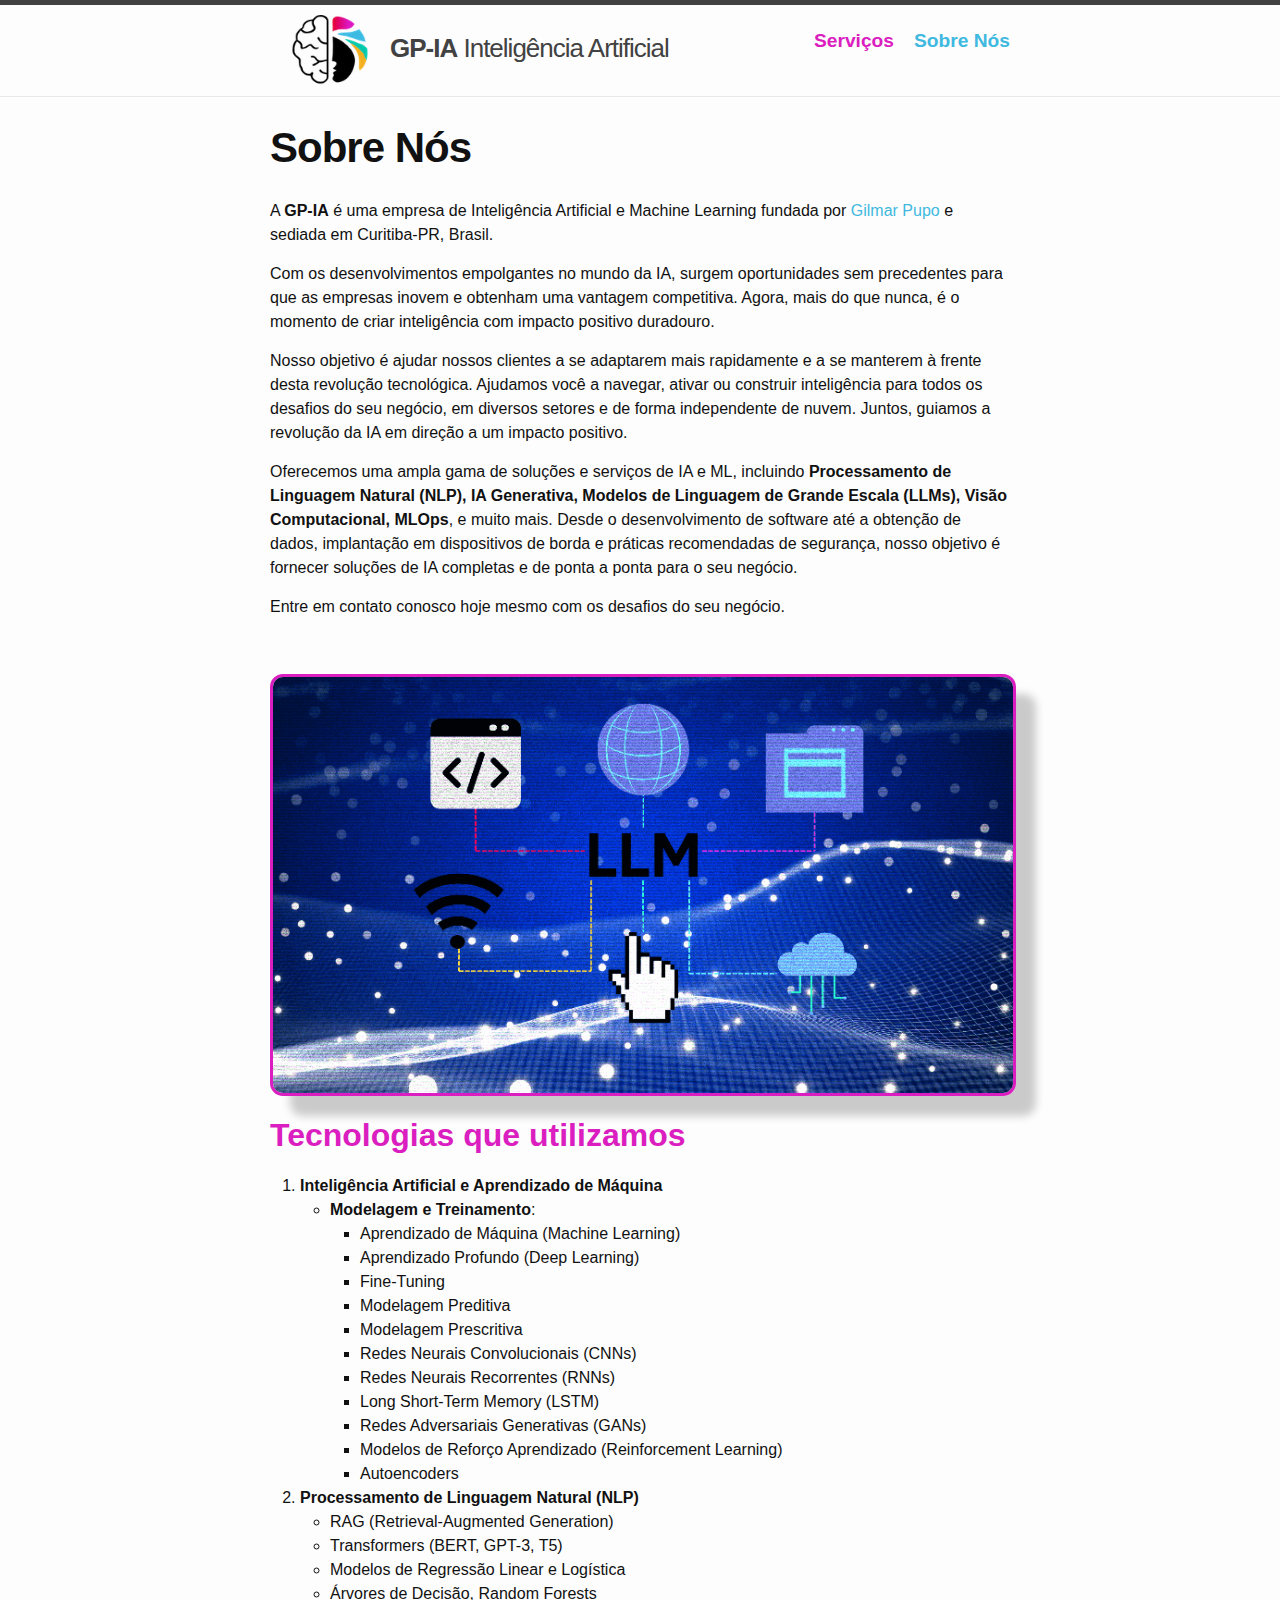
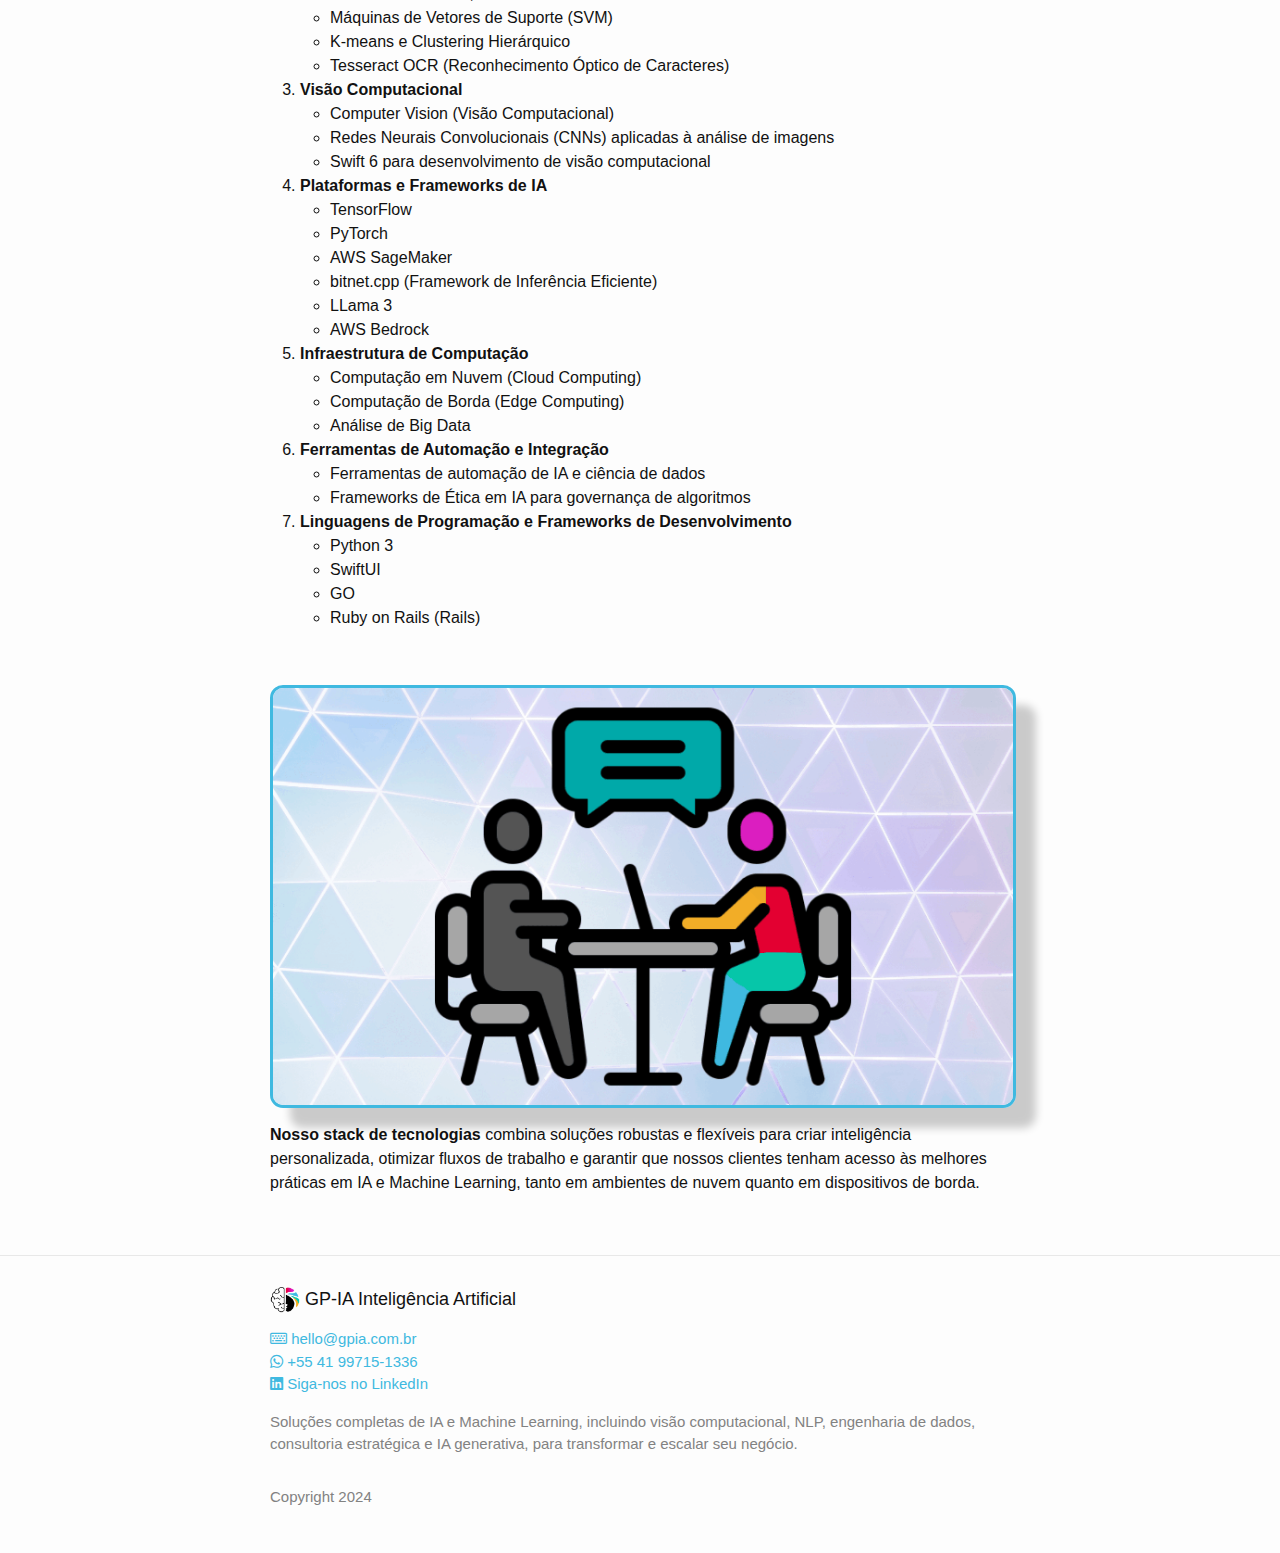
==== about/index.html @ baf43d31 "Update services:Soluções completas de IA e Machine Learning, incluindo visão computacional, NLP, eng" ====
<!DOCTYPE html>
<html lang="pt-BR"><head>
  <meta charset="utf-8">
  <meta http-equiv="X-UA-Compatible" content="IE=edge">
  <meta name="viewport" content="width=device-width, initial-scale=1"><!-- Begin Jekyll SEO tag v2.8.0 -->
<title>Sobre Nós | GP-IA Inteligência Artificial</title>
<meta name="generator" content="Jekyll v4.3.4" />
<meta property="og:title" content="Sobre Nós" />
<meta name="author" content="Gilmar Pupo" />
<meta property="og:locale" content="pt_BR" />
<meta name="description" content="Soluções completas de IA e Machine Learning, incluindo visão computacional, NLP, engenharia de dados, consultoria estratégica e IA generativa, para transformar e escalar seu negócio." />
<meta property="og:description" content="Soluções completas de IA e Machine Learning, incluindo visão computacional, NLP, engenharia de dados, consultoria estratégica e IA generativa, para transformar e escalar seu negócio." />
<link rel="canonical" href="https://www.gpia.com.br/about/" />
<meta property="og:url" content="https://www.gpia.com.br/about/" />
<meta property="og:site_name" content="GP-IA Inteligência Artificial" />
<meta property="og:type" content="website" />
<meta name="twitter:card" content="summary" />
<meta property="twitter:title" content="Sobre Nós" />
<script type="application/ld+json">
{"@context":"https://schema.org","@type":"WebSite","author":{"@type":"Person","name":"Gilmar Pupo"},"description":"Soluções completas de IA e Machine Learning, incluindo visão computacional, NLP, engenharia de dados, consultoria estratégica e IA generativa, para transformar e escalar seu negócio.","headline":"Sobre Nós","name":"GP-IA Inteligência Artificial","url":"https://www.gpia.com.br/about/"}</script>
<!-- End Jekyll SEO tag -->
<link rel="stylesheet" href="/assets/main.css">
  <link rel="stylesheet" href="/assets/css/font-awesome.min.css"><link type="application/atom+xml" rel="alternate" href="https://www.gpia.com.br/feed.xml" title="GP-IA Inteligência Artificial" /></head>
<body><header class="site-header" role="banner">

  <div class="wrapper"><a class="site-title" rel="author" href="/">
      <img src="/assets/gpia-logo-notext.png" alt="GP-IA Inteligência Artificial" class="logo"><span class=logo>GP-IA</span> Inteligência Artificial</a><nav class="site-nav">
        <input type="checkbox" id="nav-trigger" class="nav-trigger" />
        <label for="nav-trigger">
          <span class="menu-icon">
            <svg viewBox="0 0 18 15" width="18px" height="15px">
              <path d="M18,1.484c0,0.82-0.665,1.484-1.484,1.484H1.484C0.665,2.969,0,2.304,0,1.484l0,0C0,0.665,0.665,0,1.484,0 h15.032C17.335,0,18,0.665,18,1.484L18,1.484z M18,7.516C18,8.335,17.335,9,16.516,9H1.484C0.665,9,0,8.335,0,7.516l0,0 c0-0.82,0.665-1.484,1.484-1.484h15.032C17.335,6.031,18,6.696,18,7.516L18,7.516z M18,13.516C18,14.335,17.335,15,16.516,15H1.484 C0.665,15,0,14.335,0,13.516l0,0c0-0.82,0.665-1.483,1.484-1.483h15.032C17.335,12.031,18,12.695,18,13.516L18,13.516z"/>
            </svg>
          </span>
        </label>

        <div class="trigger"><a class="page-link" href="/services/">Serviços</a><a class="page-link" href="/about/">Sobre Nós</a></div>
      </nav></div>
</header>
<main class="page-content" aria-label="Content">
      <div class="wrapper">
        <article class="post">

  <header class="post-header">
    <h1 class="post-title">Sobre Nós</h1>
  </header>

  <div class="post-content">
    <p>A <strong>GP-IA</strong> é uma empresa de Inteligência Artificial e Machine Learning fundada por <a href="https://www.gpupo.com/about/" target="_blank">Gilmar Pupo</a> e sediada em Curitiba-PR, Brasil.</p>

<p>Com os desenvolvimentos empolgantes no mundo da IA, surgem oportunidades sem precedentes para que as empresas inovem e obtenham uma vantagem competitiva. Agora, mais do que nunca, é o momento de criar inteligência com impacto positivo duradouro.</p>

<p>Nosso objetivo é ajudar nossos clientes a se adaptarem mais rapidamente e a se manterem à frente desta revolução tecnológica. Ajudamos você a navegar, ativar ou construir inteligência para todos os desafios do seu negócio, em diversos setores e de forma independente de nuvem. Juntos, guiamos a revolução da IA em direção a um impacto positivo.</p>

<p>Oferecemos uma ampla gama de soluções e serviços de IA e ML, incluindo <strong>Processamento de Linguagem Natural (NLP), IA Generativa, Modelos de Linguagem de Grande Escala (LLMs), Visão Computacional, MLOps</strong>, e muito mais. Desde o desenvolvimento de software até a obtenção de dados, implantação em dispositivos de borda e práticas recomendadas de segurança, nosso objetivo é fornecer soluções de IA completas e de ponta a ponta para o seu negócio.</p>

<p>Entre em contato conosco hoje mesmo com os desafios do seu negócio.</p>

<p><img src="/assets/services/LLM-GPIA-Fuzz.png" alt="Generative AI solutions image" class="service_image logo-color-border-4" /></p>

<h2 class="service_name logo-color-4" id="tecnologias-que-utilizamos">Tecnologias que utilizamos</h2>

<ol>
  <li><strong>Inteligência Artificial e Aprendizado de Máquina</strong>
    <ul>
      <li><strong>Modelagem e Treinamento</strong>:
        <ul>
          <li>Aprendizado de Máquina (Machine Learning)</li>
          <li>Aprendizado Profundo (Deep Learning)</li>
          <li>Fine-Tuning</li>
          <li>Modelagem Preditiva</li>
          <li>Modelagem Prescritiva</li>
          <li>Redes Neurais Convolucionais (CNNs)</li>
          <li>Redes Neurais Recorrentes (RNNs)</li>
          <li>Long Short-Term Memory (LSTM)</li>
          <li>Redes Adversariais Generativas (GANs)</li>
          <li>Modelos de Reforço Aprendizado (Reinforcement Learning)</li>
          <li>Autoencoders</li>
        </ul>
      </li>
    </ul>
  </li>
  <li><strong>Processamento de Linguagem Natural (NLP)</strong>
    <ul>
      <li>RAG (Retrieval-Augmented Generation)</li>
      <li>Transformers (BERT, GPT-3, T5)</li>
      <li>Modelos de Regressão Linear e Logística</li>
      <li>Árvores de Decisão, Random Forests</li>
      <li>Máquinas de Vetores de Suporte (SVM)</li>
      <li>K-means e Clustering Hierárquico</li>
      <li>Tesseract OCR (Reconhecimento Óptico de Caracteres)</li>
    </ul>
  </li>
  <li><strong>Visão Computacional</strong>
    <ul>
      <li>Computer Vision (Visão Computacional)</li>
      <li>Redes Neurais Convolucionais (CNNs) aplicadas à análise de imagens</li>
      <li>Swift 6 para desenvolvimento de visão computacional</li>
    </ul>
  </li>
  <li><strong>Plataformas e Frameworks de IA</strong>
    <ul>
      <li>TensorFlow</li>
      <li>PyTorch</li>
      <li>AWS SageMaker</li>
      <li>bitnet.cpp (Framework de Inferência Eficiente)</li>
      <li>LLama 3</li>
      <li>AWS Bedrock</li>
    </ul>
  </li>
  <li><strong>Infraestrutura de Computação</strong>
    <ul>
      <li>Computação em Nuvem (Cloud Computing)</li>
      <li>Computação de Borda (Edge Computing)</li>
      <li>Análise de Big Data</li>
    </ul>
  </li>
  <li><strong>Ferramentas de Automação e Integração</strong>
    <ul>
      <li>Ferramentas de automação de IA e ciência de dados</li>
      <li>Frameworks de Ética em IA para governança de algoritmos</li>
    </ul>
  </li>
  <li><strong>Linguagens de Programação e Frameworks de Desenvolvimento</strong>
    <ul>
      <li>Python 3</li>
      <li>SwiftUI</li>
      <li>GO</li>
      <li>Ruby on Rails (Rails)</li>
    </ul>
  </li>
</ol>

<p><img src="/assets/services/AI_Strategy_Counceling_GPIA.png" alt="AI strategy and consulting image" class="service_image logo-color-border-5" /></p>

<p><strong>Nosso stack de tecnologias</strong> combina soluções robustas e flexíveis para criar inteligência personalizada, otimizar fluxos de trabalho e garantir que nossos clientes tenham acesso às melhores práticas em IA e Machine Learning, tanto em ambientes de nuvem quanto em dispositivos de borda.</p>

  </div>

</article>

      </div>
    </main><footer class="site-footer h-card">
  <data class="u-url" href="/"></data>

  <div class="wrapper">

    <h2 class="footer-heading"><img src="/assets/gpia-logo-notext.png" alt="GP-IA" class="logo"> GP-IA Inteligência Artificial</h2>

    <div class="footer-col-wrapper">
      <div class="footer-col footer-col-4">
        <ul class="contact-list">
          <!--li class="p-name"></li--><li><a class="u-email" href="mailto:hello@gpia.com.br"><i class="fa-regular fa-keyboard"></i> hello@gpia.com.br</a></li><li><a href="https://wa.me/5541997151336?text=Quero%20falar%20sobre%20IA%20no%20centro%20do%20meu%20neg%C3%B3cio" target="_blank"><i class="fa-brands fa-whatsapp"></i> +55 41 99715-1336</a></li>
            <li><a href="https://www.linkedin.com/company/gp-ia/" target="_blank"><i class="fa-brands fa-linkedin"></i> Siga-nos no LinkedIn</a></li>
        </ul>
        <p class="description">Soluções completas de IA e Machine Learning, incluindo visão computacional, NLP, engenharia de dados, consultoria estratégica e IA generativa, para transformar e escalar seu negócio.</p>
      </div>
      
      <!--div class="footer-col footer-col-2"><ul class="social-media-list"></ul>
</div>

      <div class="footer-col footer-col-3">
        <p>Soluções completas de IA e Machine Learning, incluindo visão computacional, NLP, engenharia de dados, consultoria estratégica e IA generativa, para transformar e escalar seu negócio.</p>
      </div-->
    </div>

    <div class="footer-col-wrapper">
      <div class="footer-col footer-col-4">
          <span>Copyright 2024</span>
      </div>
    </div>

  </div>

</footer>
</body>

</html>
---- assets/main.css ----
/**
 * Reset some basic elements
 */
body, h1, h2, h3, h4, h5, h6,
p, blockquote, pre, hr,
dl, dd, ol, ul, figure {
  margin: 0;
  padding: 0;
}

/**
 * Basic styling
 */
body {
  font: 400 16px/1.5 sans-serif, -apple-system, BlinkMacSystemFont, "Segoe UI", Roboto, Helvetica, Arial, "Apple Color Emoji", "Segoe UI Emoji", "Segoe UI Symbol";
  color: #111;
  background-color: #fdfdfd;
  -webkit-text-size-adjust: 100%;
  -webkit-font-feature-settings: "kern" 1;
  -moz-font-feature-settings: "kern" 1;
  -o-font-feature-settings: "kern" 1;
  font-feature-settings: "kern" 1;
  font-kerning: normal;
  display: flex;
  min-height: 100vh;
  flex-direction: column;
}

/**
 * Set `margin-bottom` to maintain vertical rhythm
 */
h1, h2, h3, h4, h5, h6,
p, blockquote, pre,
ul, ol, dl, figure {
  margin-bottom: 15px;
}

/**
 * `main` element
 */
main {
  display: block; /* Default value of `display` of `main` element is 'inline' in IE 11. */
}

/**
 * Images
 */
img {
  max-width: 100%;
  vertical-align: middle;
}

/**
 * Figures
 */
figure > img {
  display: block;
}

figcaption {
  font-size: 14px;
}

/**
 * Lists
 */
ul, ol {
  margin-left: 30px;
}

li > ul,
li > ol {
  margin-bottom: 0;
}

/**
 * Headings
 */
h1, h2, h3, h4, h5, h6 {
  font-weight: 400;
}

/**
 * Links
 */
a {
  color: #3FB9E0;
  text-decoration: none;
}
a:visited {
  color: rgb(29.2623318386, 144.4237668161, 181.2376681614);
}
a:hover {
  color: #111;
  text-decoration: underline;
}
.social-media-list a:hover {
  text-decoration: none;
}
.social-media-list a:hover .username {
  text-decoration: underline;
}

/**
 * Blockquotes
 */
blockquote {
  color: #828282;
  border-left: 4px solid #e8e8e8;
  padding-left: 15px;
  font-size: 18px;
  letter-spacing: -1px;
  font-style: italic;
}
blockquote > :last-child {
  margin-bottom: 0;
}

/**
 * Code formatting
 */
pre,
code {
  font-size: 15px;
  border: 1px solid #e8e8e8;
  border-radius: 3px;
  background-color: #eef;
}

code {
  padding: 1px 5px;
}

pre {
  padding: 8px 12px;
  overflow-x: auto;
}
pre > code {
  border: 0;
  padding-right: 0;
  padding-left: 0;
}

/**
 * Wrapper
 */
.wrapper {
  max-width: -webkit-calc(800px - (30px * 2));
  max-width: calc(800px - 30px * 2);
  margin-right: auto;
  margin-left: auto;
  padding-right: 30px;
  padding-left: 30px;
}
@media screen and (max-width: 800px) {
  .wrapper {
    max-width: -webkit-calc(800px - (30px));
    max-width: calc(800px - (30px));
    padding-right: 15px;
    padding-left: 15px;
  }
}

/**
 * Clearfix
 */
.footer-col-wrapper:after, .wrapper:after {
  content: "";
  display: table;
  clear: both;
}

/**
 * Icons
 */
.svg-icon {
  width: 16px;
  height: 16px;
  display: inline-block;
  fill: #828282;
  padding-right: 5px;
  vertical-align: text-top;
}

.social-media-list li + li {
  padding-top: 5px;
}

/**
 * Tables
 */
table {
  margin-bottom: 30px;
  width: 100%;
  text-align: left;
  color: rgb(62.9, 62.9, 62.9);
  border-collapse: collapse;
  border: 1px solid #e8e8e8;
}
table tr:nth-child(even) {
  background-color: rgb(247.3, 247.3, 247.3);
}
table th, table td {
  padding: 9.999999999px 15px;
}
table th {
  background-color: rgb(239.65, 239.65, 239.65);
  border: 1px solid rgb(221.8, 221.8, 221.8);
  border-bottom-color: rgb(201.4, 201.4, 201.4);
}
table td {
  border: 1px solid #e8e8e8;
}

/**
 * Site header
 */
.site-header {
  border-top: 5px solid rgb(66.25, 66.25, 66.25);
  border-bottom: 1px solid #e8e8e8;
  min-height: 55.95px;
  position: relative;
}

.site-title {
  font-size: 26px;
  font-weight: 300;
  line-height: 54px;
  letter-spacing: -1px;
  margin-bottom: 0;
  float: left;
}
.site-title, .site-title:visited {
  color: rgb(66.25, 66.25, 66.25);
}

.site-nav {
  float: right;
  line-height: 54px;
}
.site-nav .nav-trigger {
  display: none;
}
.site-nav .menu-icon {
  display: none;
}
.site-nav .page-link {
  color: #111;
  line-height: 1.5;
}
.site-nav .page-link:not(:last-child) {
  margin-right: 20px;
}
@media screen and (max-width: 600px) {
  .site-nav {
    position: absolute;
    top: 9px;
    right: 15px;
    background-color: #fdfdfd;
    border: 1px solid #e8e8e8;
    border-radius: 5px;
    text-align: right;
  }
  .site-nav label[for=nav-trigger] {
    display: block;
    float: right;
    width: 36px;
    height: 36px;
    z-index: 2;
    cursor: pointer;
  }
  .site-nav .menu-icon {
    display: block;
    float: right;
    width: 36px;
    height: 26px;
    line-height: 0;
    padding-top: 10px;
    text-align: center;
  }
  .site-nav .menu-icon > svg {
    fill: rgb(66.25, 66.25, 66.25);
  }
  .site-nav input ~ .trigger {
    clear: both;
    display: none;
  }
  .site-nav input:checked ~ .trigger {
    display: block;
    padding-bottom: 5px;
  }
  .site-nav .page-link {
    display: block;
    margin-left: 20px;
    padding: 5px 10px;
  }
  .site-nav .page-link:not(:last-child) {
    margin-right: 0;
  }
}

/**
 * Site footer
 */
.site-footer {
  border-top: 1px solid #e8e8e8;
  padding: 30px 0;
}

.footer-heading {
  font-size: 18px;
  margin-bottom: 15px;
}

.contact-list,
.social-media-list {
  list-style: none;
  margin-left: 0;
}

.footer-col-wrapper {
  font-size: 15px;
  color: #828282;
  margin-left: -15px;
}

.footer-col {
  float: left;
  margin-bottom: 15px;
  padding-left: 15px;
}

.footer-col-1 {
  width: -webkit-calc(35% - (30px / 2));
  width: calc(35% - 30px / 2);
}

.footer-col-2 {
  width: -webkit-calc(20% - (30px / 2));
  width: calc(20% - 30px / 2);
}

.footer-col-3 {
  width: -webkit-calc(45% - (30px / 2));
  width: calc(45% - 30px / 2);
}

@media screen and (max-width: 800px) {
  .footer-col-1,
  .footer-col-2 {
    width: -webkit-calc(50% - (30px / 2));
    width: calc(50% - 30px / 2);
  }
  .footer-col-3 {
    width: -webkit-calc(100% - (30px / 2));
    width: calc(100% - 30px / 2);
  }
}
@media screen and (max-width: 600px) {
  .footer-col {
    float: none;
    width: -webkit-calc(100% - (30px / 2));
    width: calc(100% - 30px / 2);
  }
}
/**
 * Page content
 */
.page-content {
  padding: 30px 0;
  flex: 1;
}

.page-heading {
  font-size: 32px;
}

.post-list-heading {
  font-size: 28px;
}

.post-list {
  margin-left: 0;
  list-style: none;
}
.post-list > li {
  margin-bottom: 30px;
}

.post-meta {
  font-size: 14px;
  color: #828282;
}

.post-link {
  display: block;
  font-size: 24px;
}

/**
 * Posts
 */
.post-header {
  margin-bottom: 30px;
}

.post-title {
  font-size: 42px;
  letter-spacing: -1px;
  line-height: 1;
}
@media screen and (max-width: 800px) {
  .post-title {
    font-size: 36px;
  }
}

.post-content {
  margin-bottom: 30px;
}
.post-content h2 {
  font-size: 32px;
}
@media screen and (max-width: 800px) {
  .post-content h2 {
    font-size: 28px;
  }
}
.post-content h3 {
  font-size: 26px;
}
@media screen and (max-width: 800px) {
  .post-content h3 {
    font-size: 22px;
  }
}
.post-content h4 {
  font-size: 20px;
}
@media screen and (max-width: 800px) {
  .post-content h4 {
    font-size: 18px;
  }
}

.logo-color-0 {
  color: #fff;
}

.logo-color-border-0 {
  border-color: #fff !important;
}

.button-0 {
  background-color: #fff;
  color: #000;
  border: 1px solid rgb(229.5, 229.5, 229.5);
  padding: 10px 20px;
  border-radius: 5px;
  cursor: pointer;
  transition: background-color 0.3s;
}
.button-0:hover {
  background-color: white;
  text-decoration: dashed;
}
.button-0:visited {
  color: #000;
}

.logo-color-1 {
  color: #000;
}

.logo-color-border-1 {
  border-color: #000 !important;
}

.button-1 {
  background-color: #000;
  color: #fff;
  border: 1px solid black;
  padding: 10px 20px;
  border-radius: 5px;
  cursor: pointer;
  transition: background-color 0.3s;
}
.button-1:hover {
  background-color: #666666;
  text-decoration: dashed;
}
.button-1:visited {
  color: #fff;
}

.logo-color-2 {
  color: #E30031;
}

.logo-color-border-2 {
  border-color: #E30031 !important;
}

.button-2 {
  background-color: #E30031;
  color: #fff;
  border: 1px solid rgb(176, 0, 37.9911894273);
  padding: 10px 20px;
  border-radius: 5px;
  cursor: pointer;
  transition: background-color 0.3s;
}
.button-2:hover {
  background-color: rgb(255, 176, 193.0528634361);
  text-decoration: dashed;
}
.button-2:visited {
  color: #fff;
}

.logo-color-3 {
  color: #F2AD27;
}

.logo-color-border-3 {
  border-color: #F2AD27 !important;
}

.button-3 {
  background-color: #F2AD27;
  color: #fff;
  border: 1px solid rgb(216.943231441, 147.6419213974, 13.056768559);
  padding: 10px 20px;
  border-radius: 5px;
  cursor: pointer;
  transition: background-color 0.3s;
}
.button-3:hover {
  background-color: rgb(253.5807860262, 246.0480349345, 231.4192139738);
  text-decoration: dashed;
}
.button-3:visited {
  color: #fff;
}

.logo-color-4 {
  color: #db1ec0;
}

.logo-color-border-4 {
  border-color: #db1ec0 !important;
}

.button-4 {
  background-color: #db1ec0;
  color: #fff;
  border: 1px solid rgb(174.1445783133, 23.8554216867, 152.6746987952);
  padding: 10px 20px;
  border-radius: 5px;
  cursor: pointer;
  transition: background-color 0.3s;
}
.button-4:hover {
  background-color: rgb(248.1325301205, 204.8674698795, 241.9518072289);
  text-decoration: dashed;
}
.button-4:visited {
  color: #fff;
}

.logo-color-5 {
  color: #3FB9E0;
}

.logo-color-border-5 {
  border-color: #3FB9E0 !important;
}

.button-5 {
  background-color: #3FB9E0;
  color: #fff;
  border: 1px solid rgb(32.8071748879, 161.9192825112, 203.1928251121);
  padding: 10px 20px;
  border-radius: 5px;
  cursor: pointer;
  transition: background-color 0.3s;
}
.button-5:hover {
  background-color: rgb(238.6412556054, 249.0358744395, 252.3587443946);
  text-decoration: dashed;
}
.button-5:visited {
  color: #fff;
}

.logo-color-6 {
  color: #06C6A9;
}

.logo-color-border-6 {
  border-color: #06C6A9 !important;
}

.button-6 {
  background-color: #06C6A9;
  color: #fff;
  border: 1px solid rgb(4.5, 148.5, 126.75);
  padding: 10px 20px;
  border-radius: 5px;
  cursor: pointer;
  transition: background-color 0.3s;
}
.button-6:hover {
  background-color: rgb(156, 252, 237.5);
  text-decoration: dashed;
}
.button-6:visited {
  color: #fff;
}

.site-header .site-title img.logo {
  width: 80px;
  padding: 10px 20px;
}
.site-header .site-title span.logo {
  font-weight: bold;
}

.post-header .post-banner {
  margin-bottom: 40px;
  letter-spacing: 4px;
}

.site-footer .footer-heading img.logo {
  width: 30px;
}

.site-nav {
  margin-top: 10px;
}
.site-nav .page-link {
  font-weight: normal;
  font-size: 1.2rem;
  font-weight: bold;
  color: #db1ec0;
}
.site-nav .page-link:nth-child(2) {
  color: #3FB9E0;
}

.service_image {
  border-radius: 13px;
  box-shadow: 20px 20px 8px rgba(0, 0, 0, 0.2);
  border: 3px solid #F2AD27;
  margin-top: 40px;
}

h2.service_name {
  font-weight: bold;
}

.post-item {
  padding: 30px 0 50px 0;
  border-bottom: #111 dashed 1px;
}

h1 {
  font-weight: bold;
}

hr {
  border: 0;
  height: 2px;
  background: linear-gradient(to right, #F2AD27, #06C6A9); /* Color gradient */
  margin: 20px 0;
}

/*# sourceMappingURL=main.css.map */
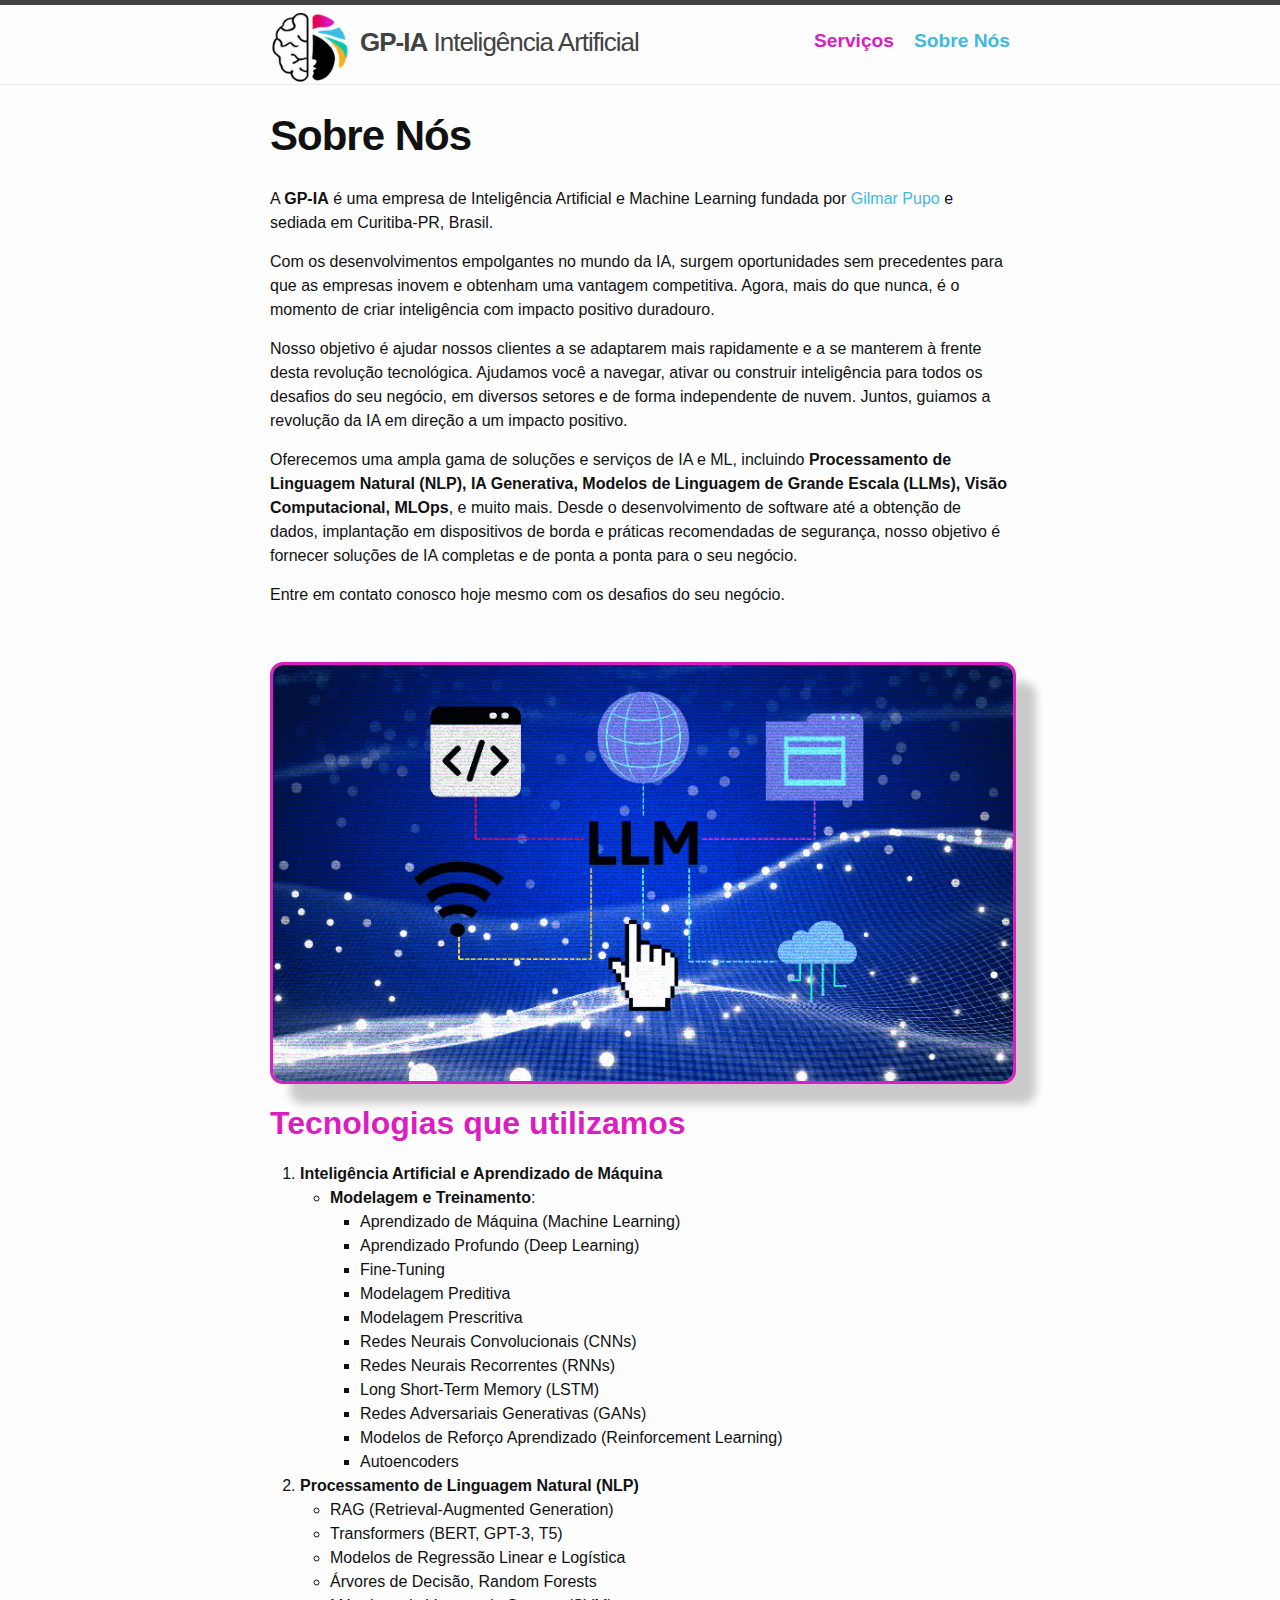
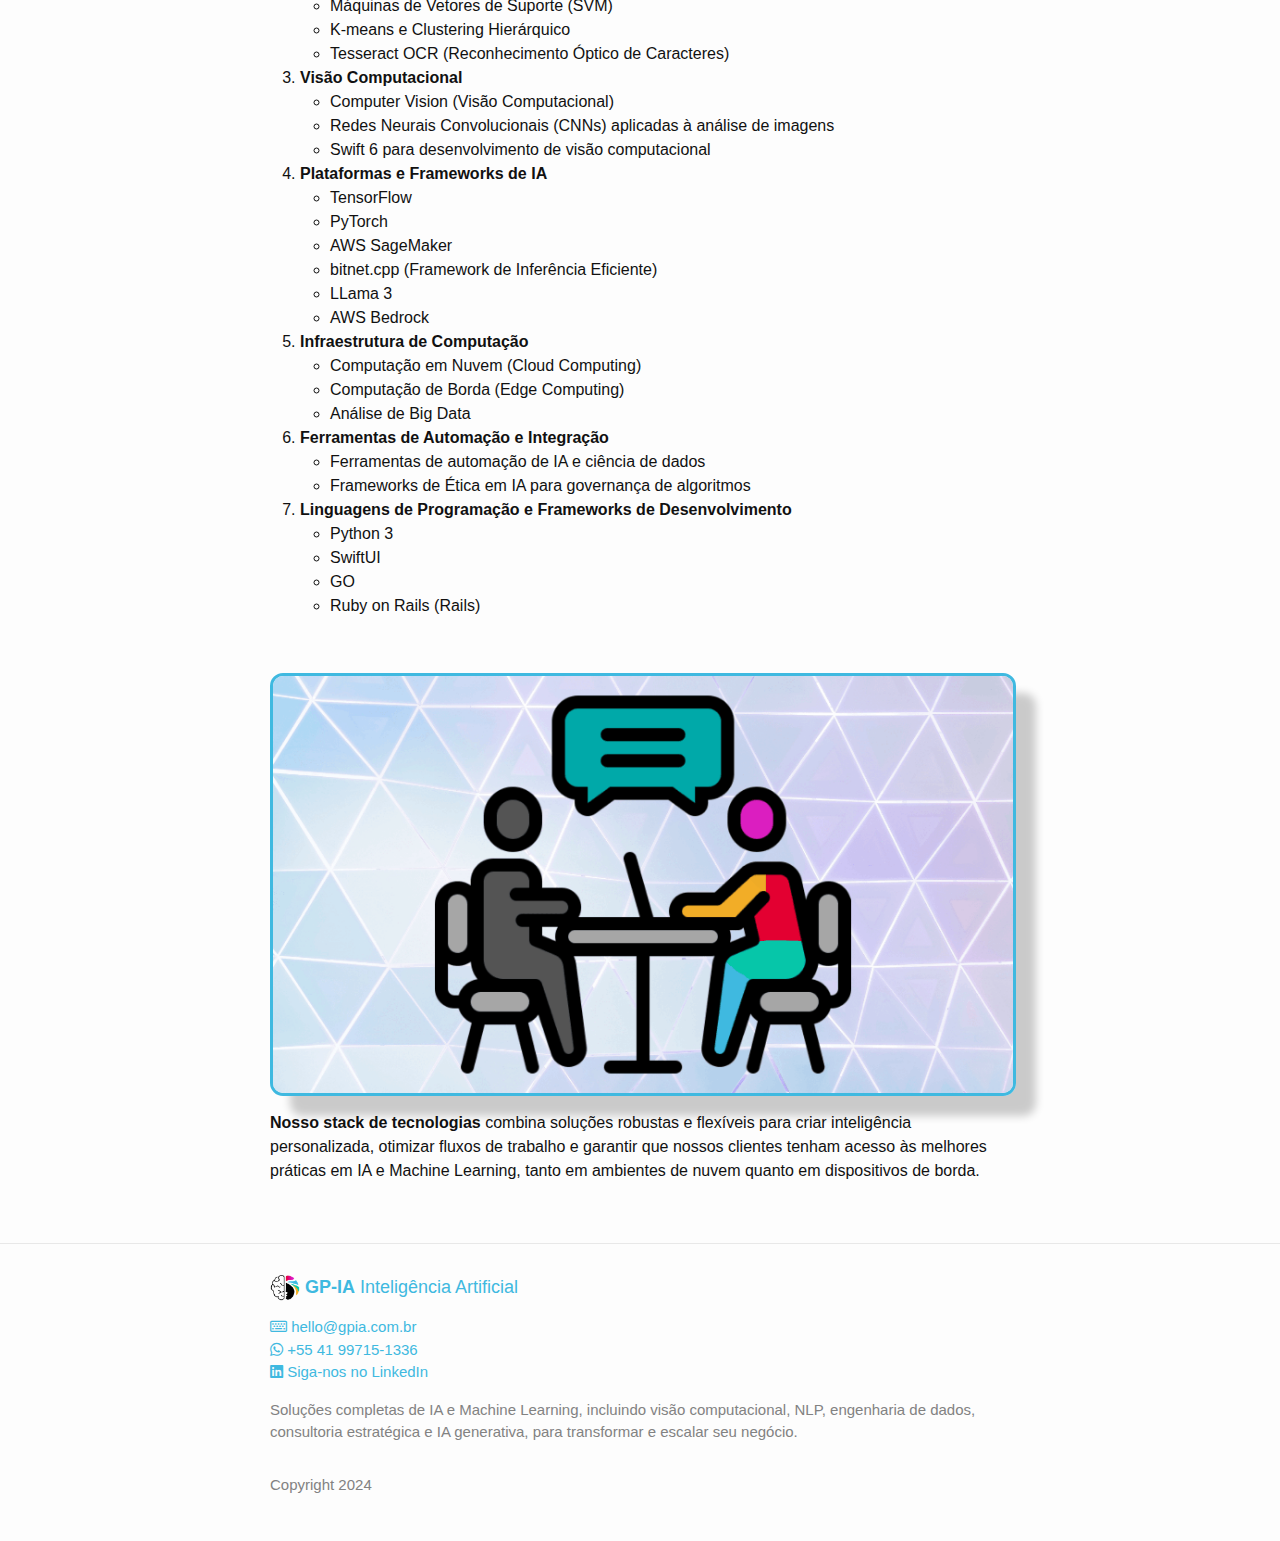
==== commit 2fe08db3: "Adjusts for mobile resolutions" ====
--- a/about/index.html
+++ b/about/index.html
@@ -24,7 +24,7 @@
 <body><header class="site-header" role="banner">
 
   <div class="wrapper"><a class="site-title" rel="author" href="/">
-      <img src="/assets/gpia-logo-notext.png" alt="GP-IA Inteligência Artificial" class="logo"><span class=logo>GP-IA</span> Inteligência Artificial</a><nav class="site-nav">
+      <img src="/assets/gpia-logo-notext.png" alt="GP-IA Inteligência Artificial" class="logo"><span class=logo>GP-IA</span> <span class=logo_subtitle>Inteligência Artificial</span></a><nav class="site-nav">
         <input type="checkbox" id="nav-trigger" class="nav-trigger" />
         <label for="nav-trigger">
           <span class="menu-icon">
@@ -145,7 +145,7 @@
 
   <div class="wrapper">
 
-    <h2 class="footer-heading"><img src="/assets/gpia-logo-notext.png" alt="GP-IA" class="logo"> GP-IA Inteligência Artificial</h2>
+    <h2 class="footer-heading"><a class="page-link" href="/about/"><img src="/assets/gpia-logo-notext.png" alt="GP-IA" class="logo"> <span class=logo>GP-IA</span> Inteligência Artificial</a></h2>
 
     <div class="footer-col-wrapper">
       <div class="footer-col footer-col-4">
@@ -155,13 +155,6 @@
         </ul>
         <p class="description">Soluções completas de IA e Machine Learning, incluindo visão computacional, NLP, engenharia de dados, consultoria estratégica e IA generativa, para transformar e escalar seu negócio.</p>
       </div>
-      
-      <!--div class="footer-col footer-col-2"><ul class="social-media-list"></ul>
-</div>
-
-      <div class="footer-col footer-col-3">
-        <p>Soluções completas de IA e Machine Learning, incluindo visão computacional, NLP, engenharia de dados, consultoria estratégica e IA generativa, para transformar e escalar seu negócio.</p>
-      </div-->
     </div>
 
     <div class="footer-col-wrapper">
--- a/assets/main.css
+++ b/assets/main.css
@@ -620,10 +620,18 @@
 
 .site-header .site-title img.logo {
   width: 80px;
-  padding: 10px 20px;
+  padding: 8px 10px 0px 0px;
 }
 .site-header .site-title span.logo {
   font-weight: bold;
+}
+.site-header .site-title .logo_subtitle {
+  font-size: 100%;
+}
+@media (max-width: 768px) {
+  .site-header .site-title .logo_subtitle {
+    font-size: 70%;
+  }
 }
 
 .post-header .post-banner {
@@ -633,6 +641,9 @@
 
 .site-footer .footer-heading img.logo {
   width: 30px;
+}
+.site-footer span.logo {
+  font-weight: bold;
 }
 
 .site-nav {
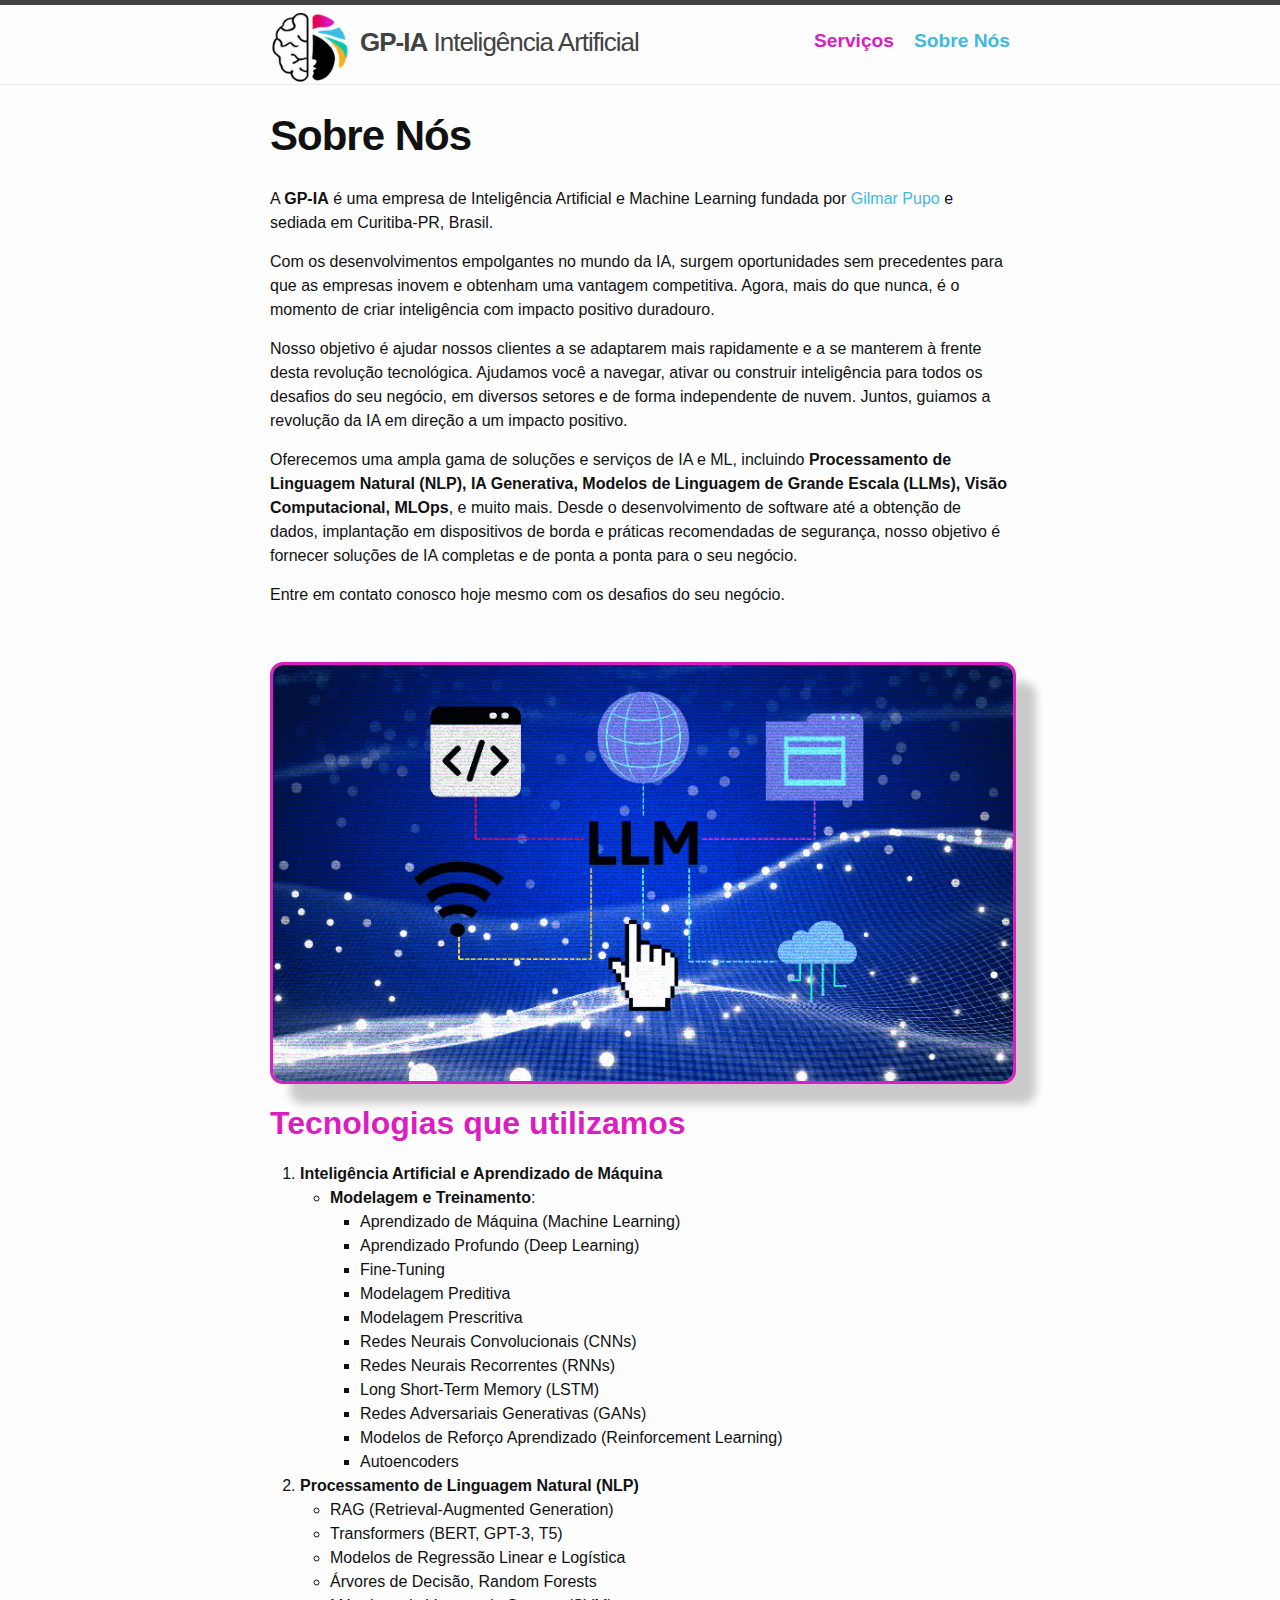
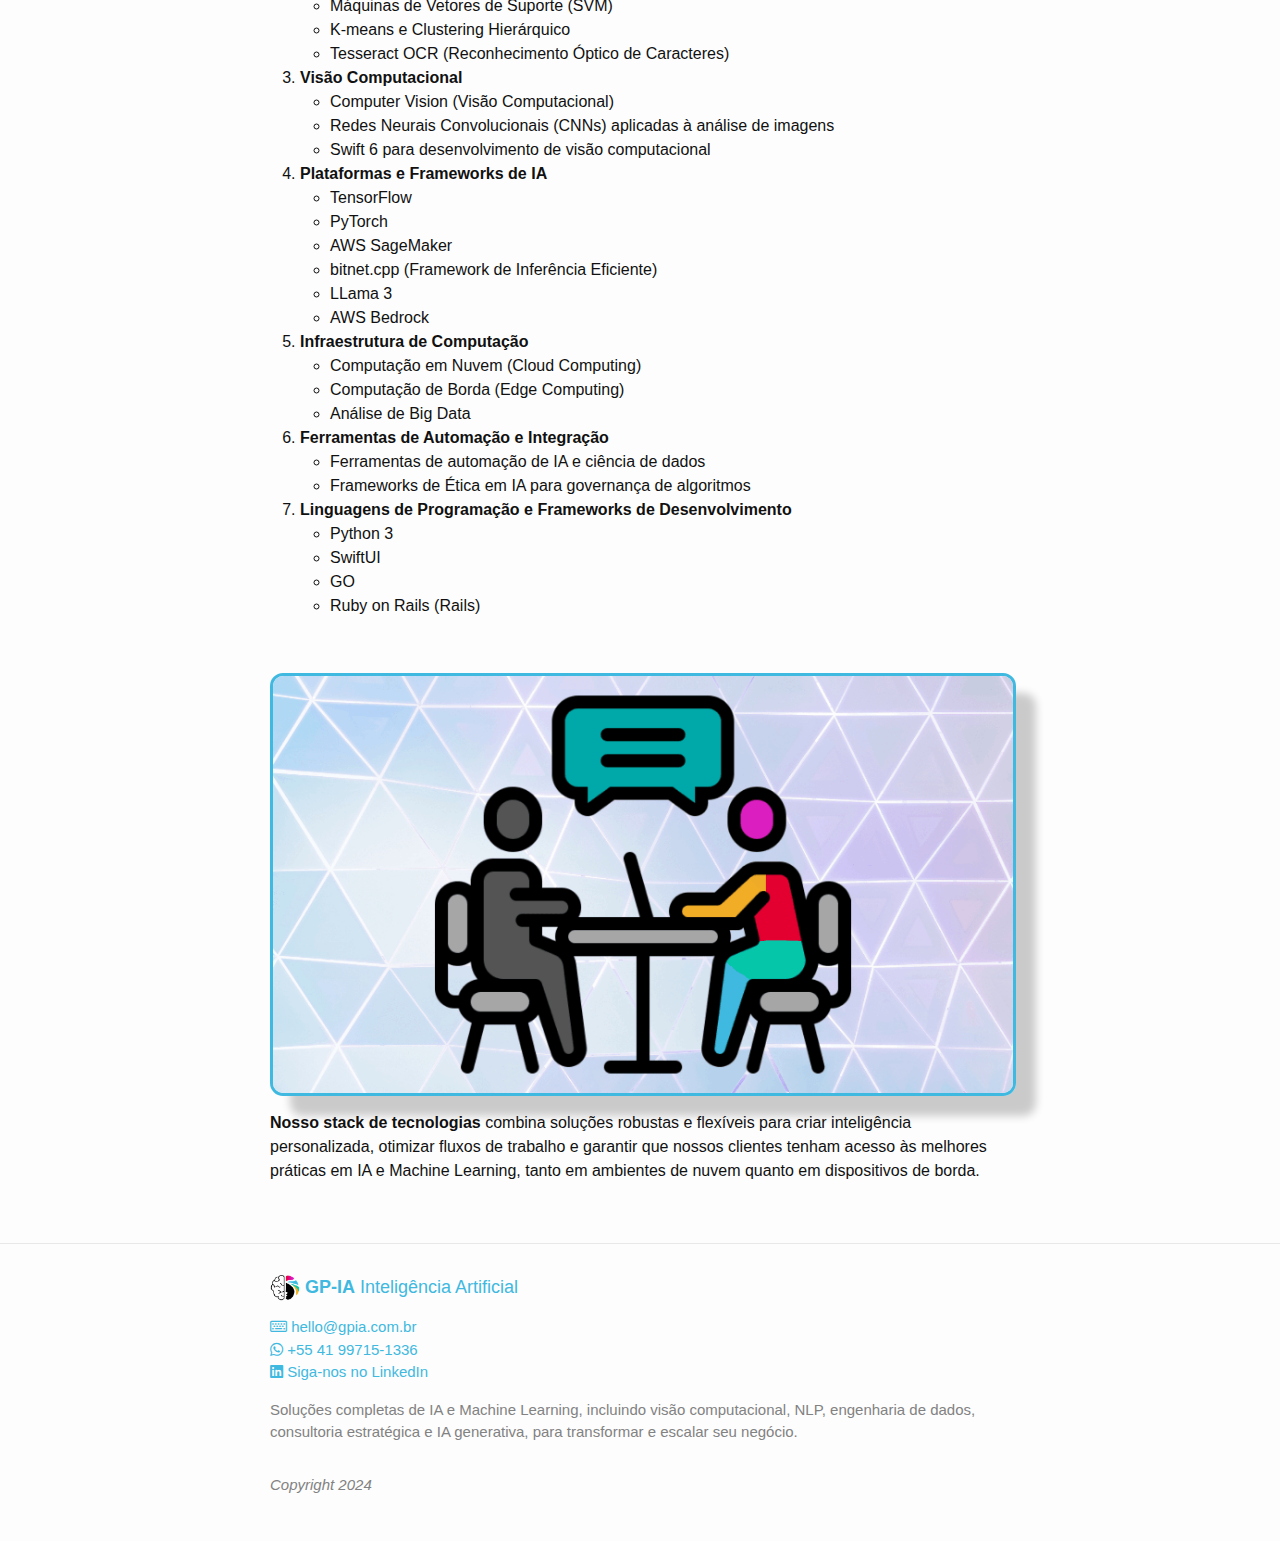
==== commit 78724b45: "add cognitive-arch schema" ====
--- a/about/index.html
+++ b/about/index.html
@@ -159,7 +159,7 @@
 
     <div class="footer-col-wrapper">
       <div class="footer-col footer-col-4">
-          <span>Copyright 2024</span>
+          <span class="copyright">Copyright 2024</span>
       </div>
     </div>
 
--- a/assets/main.css
+++ b/assets/main.css
@@ -645,6 +645,9 @@
 .site-footer span.logo {
   font-weight: bold;
 }
+.site-footer .copyright {
+  font-style: italic;
+}
 
 .site-nav {
   margin-top: 10px;
